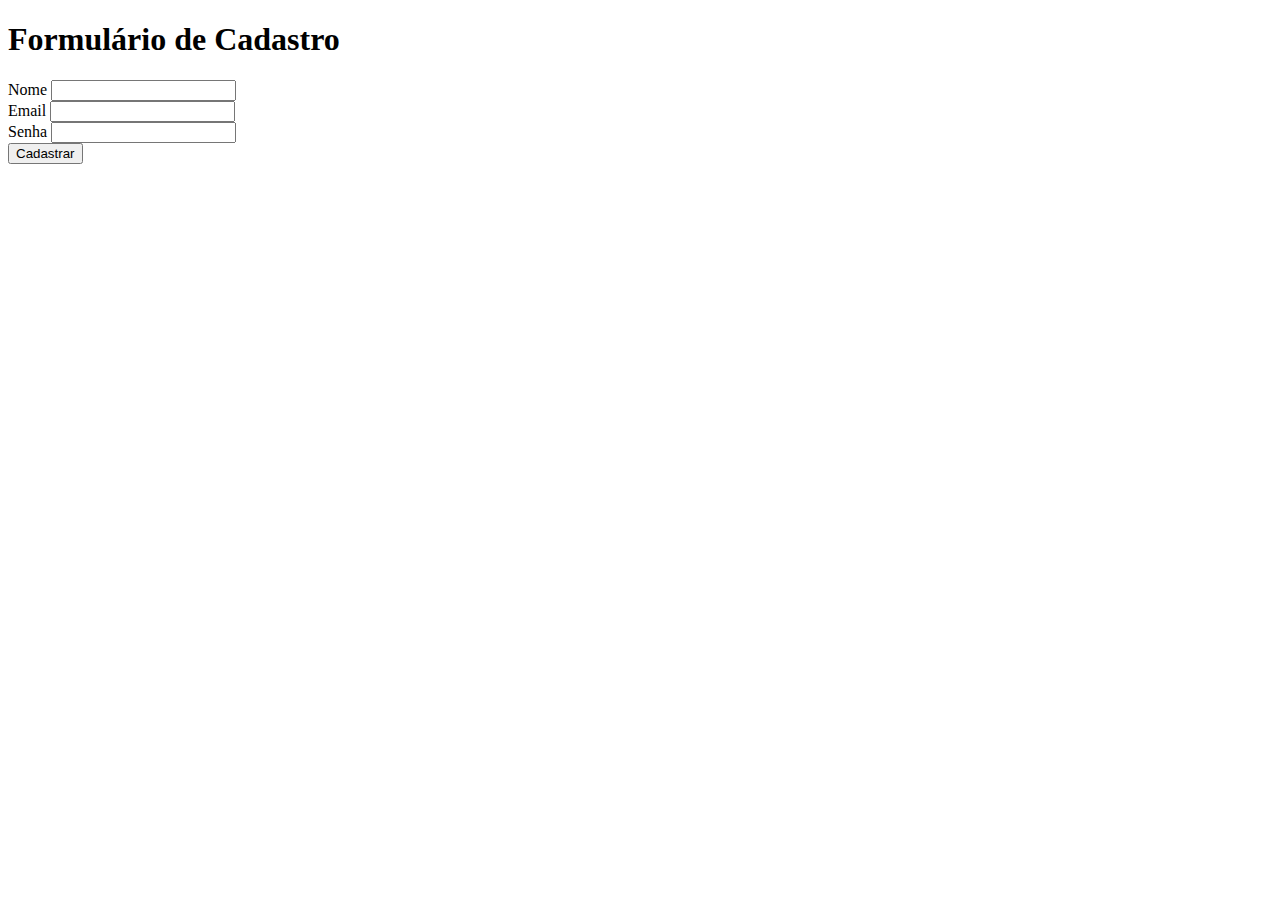
==== index.html @ afb2c9e7 "Adding html exercise" ====
<!DOCTYPE html>
<html lang="pt-br">
<head>
    <meta charset="UTF-8">
    <meta name="viewport" content="width=device-width, initial-scale=1.0">
    <title>Formulário de Cadastro</title>
</head>
<body>
    <header>
        <h1>Formulário de Cadastro</h1>
    </header>
    <main>
        <Form>
            <label for="nome">Nome</label>
            <input id="nome" type="text" />
            <br />
            <label for="email">Email</label>
            <input id="email" type="email" />
            <br />
            <label for="senha">Senha</label>
            <input id="senha" type="password" />
            <br />
            <button>Cadastrar</button>
        </Form>
    </main>
</body>
</html>
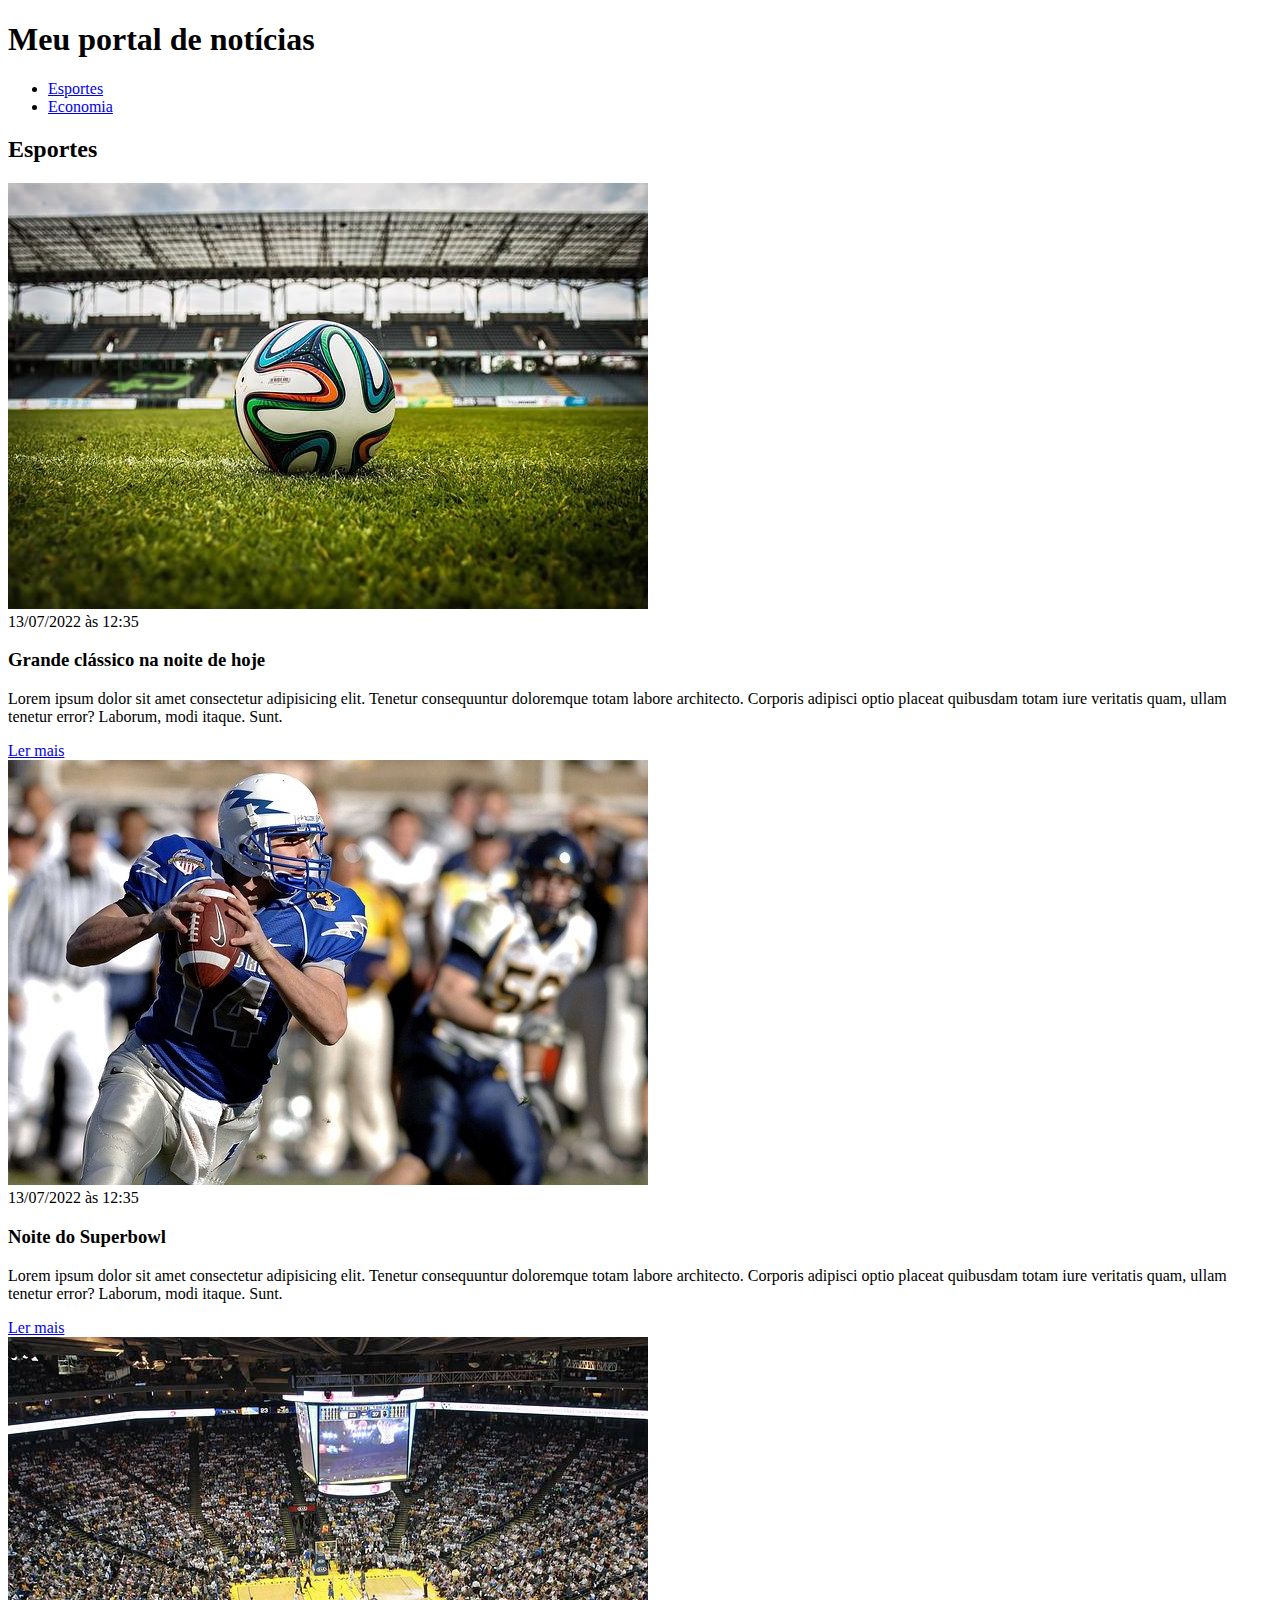
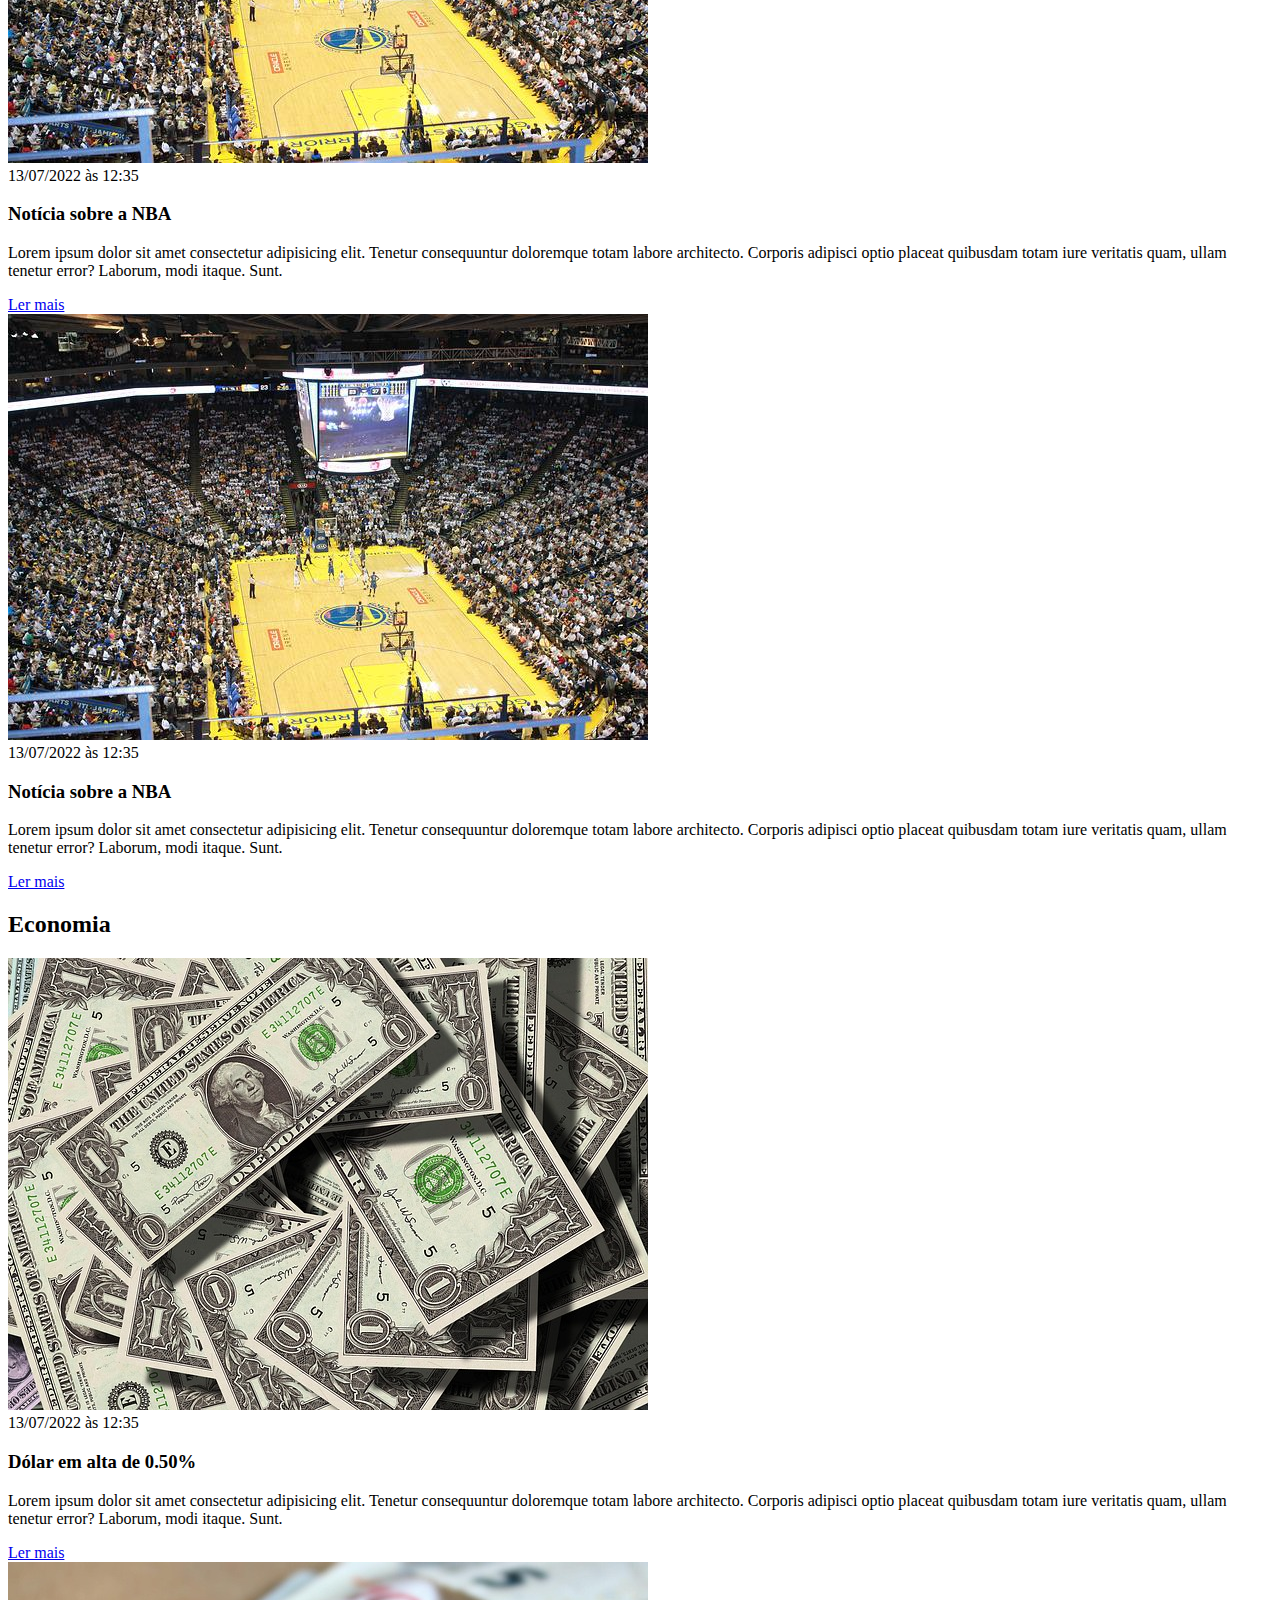
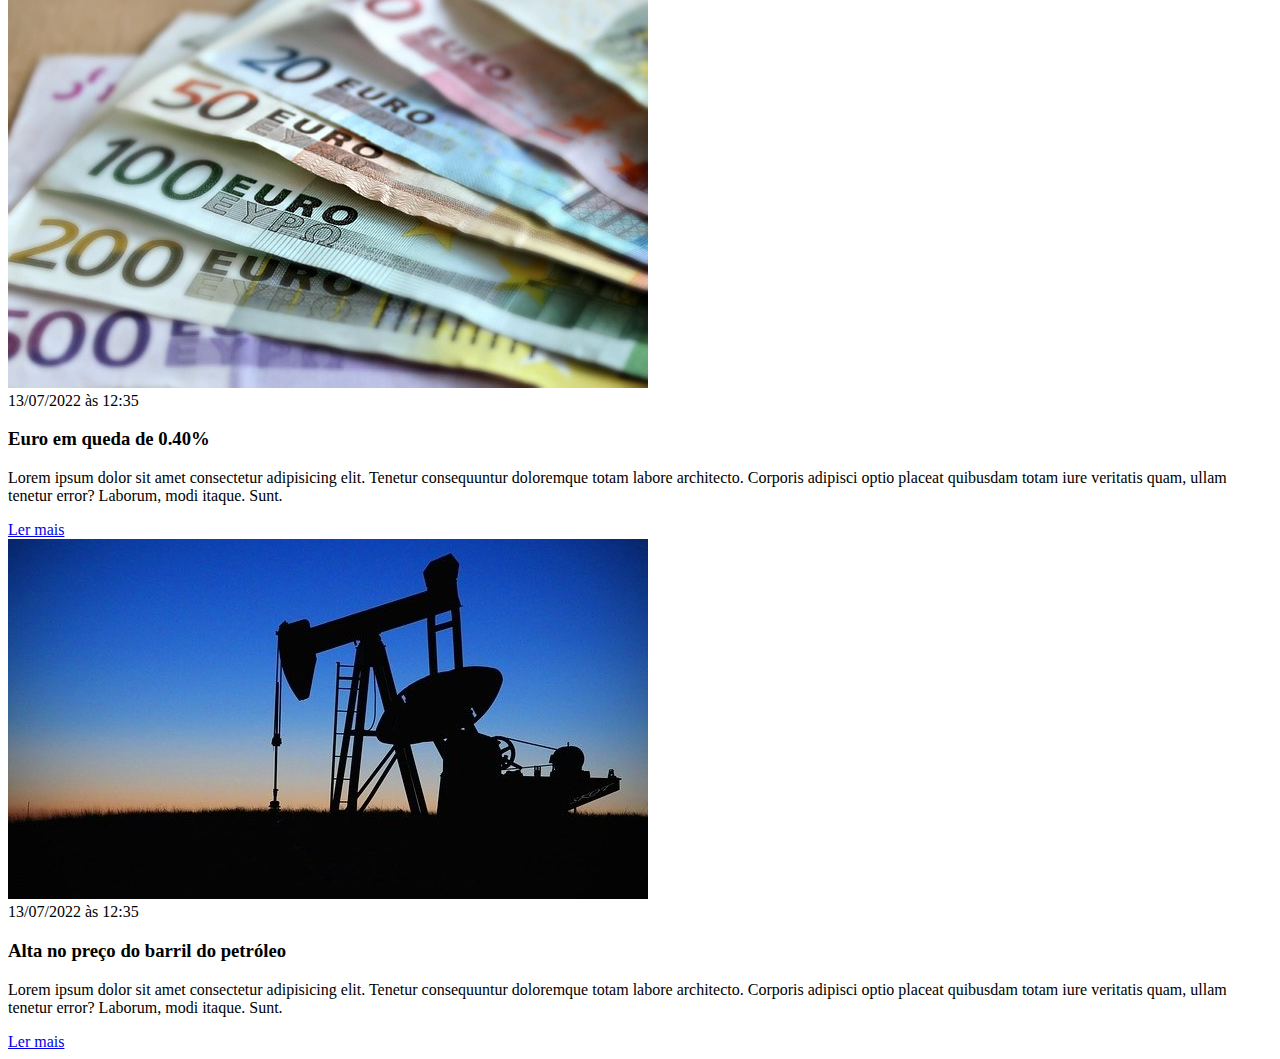
==== commit 13c4f2bb: "adding exercicio_css files" ====
--- a/index.html
+++ b/index.html
@@ -1,27 +1,108 @@
-<!DOCTYPE html>
-<html lang="pt-br">
-<head>
-    <meta charset="UTF-8">
-    <meta name="viewport" content="width=device-width, initial-scale=1.0">
-    <title>Formulário de Cadastro</title>
-</head>
-<body>
-    <header>
-        <h1>Formulário de Cadastro</h1>
-    </header>
-    <main>
-        <Form>
-            <label for="nome">Nome</label>
-            <input id="nome" type="text" />
-            <br />
-            <label for="email">Email</label>
-            <input id="email" type="email" />
-            <br />
-            <label for="senha">Senha</label>
-            <input id="senha" type="password" />
-            <br />
-            <button>Cadastrar</button>
-        </Form>
-    </main>
-</body>
+<!DOCTYPE html>
+<html lang="pt-BR">
+<head>
+    <meta charset="UTF-8">
+    <meta http-equiv="X-UA-Compatible" content="IE=edge">
+    <meta name="viewport" content="width=device-width, initial-scale=1.0">
+    <title>Meu portal de notícias</title>
+    <link rel="stylesheet" href="./main.css" />
+</head>
+<body>
+    <header>
+        <h1>Meu portal de notícias</h1>
+        <nav>
+            <ul>
+                <li>
+                    <a href="#sports" title="Ir para a seção de esportes">Esportes</a>
+                </li>
+                <li>
+                    <a href="#economy" title="Ir para a seção de notícias">Economia</a>
+                </li>
+            </ul>
+        </nav>
+    </header>
+    <section>
+        <h2>Esportes</h2>
+        <article>
+            <img src="./imagens/futebol.jpg" alt="Bola de futebol no gramado" />
+            <header>
+                <time>13/07/2022 às 12:35</time>
+            </header>
+            <h3>Grande clássico na noite de hoje</h3>
+            <p>
+                Lorem ipsum dolor sit amet consectetur adipisicing elit. Tenetur consequuntur doloremque totam labore architecto. Corporis adipisci optio placeat quibusdam totam iure veritatis quam, ullam tenetur error? Laborum, modi itaque. Sunt.
+            </p>
+            <a href="#" title="Leia a notícia completa">Ler mais</a>
+        </article>
+        <article>
+            <img src="./imagens/futebol-americano.jpg" alt="Jogador de futebol americano correndo com a bola na mão" />
+            <header>
+                <time>13/07/2022 às 12:35</time>
+            </header>
+            <h3>Noite do Superbowl</h3>
+            <p>
+                Lorem ipsum dolor sit amet consectetur adipisicing elit. Tenetur consequuntur doloremque totam labore architecto. Corporis adipisci optio placeat quibusdam totam iure veritatis quam, ullam tenetur error? Laborum, modi itaque. Sunt.
+            </p>
+            <a href="#" title="Leia a notícia completa">Ler mais</a>
+        </article>
+        <article>
+            <img src="./imagens/basquete.jpg" title="Vista aérea de uma quadra de basquete" />
+            <header>
+                <time>13/07/2022 às 12:35</time>
+            </header>
+            <h3>Notícia sobre a NBA</h3>
+            <p>
+                Lorem ipsum dolor sit amet consectetur adipisicing elit. Tenetur consequuntur doloremque totam labore architecto. Corporis adipisci optio placeat quibusdam totam iure veritatis quam, ullam tenetur error? Laborum, modi itaque. Sunt.
+            </p>
+            <a href="#" title="Leia a notícia completa">Ler mais</a>
+        </article>
+        <article>
+            <img src="./imagens/basquete.jpg" title="Vista aérea de uma quadra de basquete" />
+            <header>
+                <time>13/07/2022 às 12:35</time>
+            </header>
+            <h3>Notícia sobre a NBA</h3>
+            <p>
+                Lorem ipsum dolor sit amet consectetur adipisicing elit. Tenetur consequuntur doloremque totam labore architecto. Corporis adipisci optio placeat quibusdam totam iure veritatis quam, ullam tenetur error? Laborum, modi itaque. Sunt.
+            </p>
+            <a href="#" title="Leia a notícia completa">Ler mais</a>
+        </article>
+    </section>
+    <section>
+        <h2>Economia</h2>
+        <article>
+            <img src="./imagens/dolares.jpg" alt="Muitos dólares" />
+            <header>
+                <time>13/07/2022 às 12:35</time>
+            </header>
+            <h3>Dólar em alta de 0.50%</h3>
+            <p>
+                Lorem ipsum dolor sit amet consectetur adipisicing elit. Tenetur consequuntur doloremque totam labore architecto. Corporis adipisci optio placeat quibusdam totam iure veritatis quam, ullam tenetur error? Laborum, modi itaque. Sunt.
+            </p>
+            <a href="#" title="Leia a notícia completa">Ler mais</a>
+        </article>
+        <article>
+            <img src="./imagens/euro.jpg" alt="Várias notas de euro" />
+            <header>
+                <time>13/07/2022 às 12:35</time>
+            </header>
+            <h3>Euro em queda de 0.40%</h3>
+            <p>
+                Lorem ipsum dolor sit amet consectetur adipisicing elit. Tenetur consequuntur doloremque totam labore architecto. Corporis adipisci optio placeat quibusdam totam iure veritatis quam, ullam tenetur error? Laborum, modi itaque. Sunt.
+            </p>
+            <a href="#" title="Leia a notícia completa">Ler mais</a>
+        </article>
+        <article>
+            <img src="./imagens/petroleo.jpg" alt="Extração de petróleo" />
+            <header>
+                <time>13/07/2022 às 12:35</time>
+            </header>
+            <h3>Alta no preço do barril do petróleo</h3>
+            <p>
+                Lorem ipsum dolor sit amet consectetur adipisicing elit. Tenetur consequuntur doloremque totam labore architecto. Corporis adipisci optio placeat quibusdam totam iure veritatis quam, ullam tenetur error? Laborum, modi itaque. Sunt.
+            </p>
+            <a href="#" title="Leia a notícia completa">Ler mais</a>
+        </article>
+    </section>
+</body>
 </html>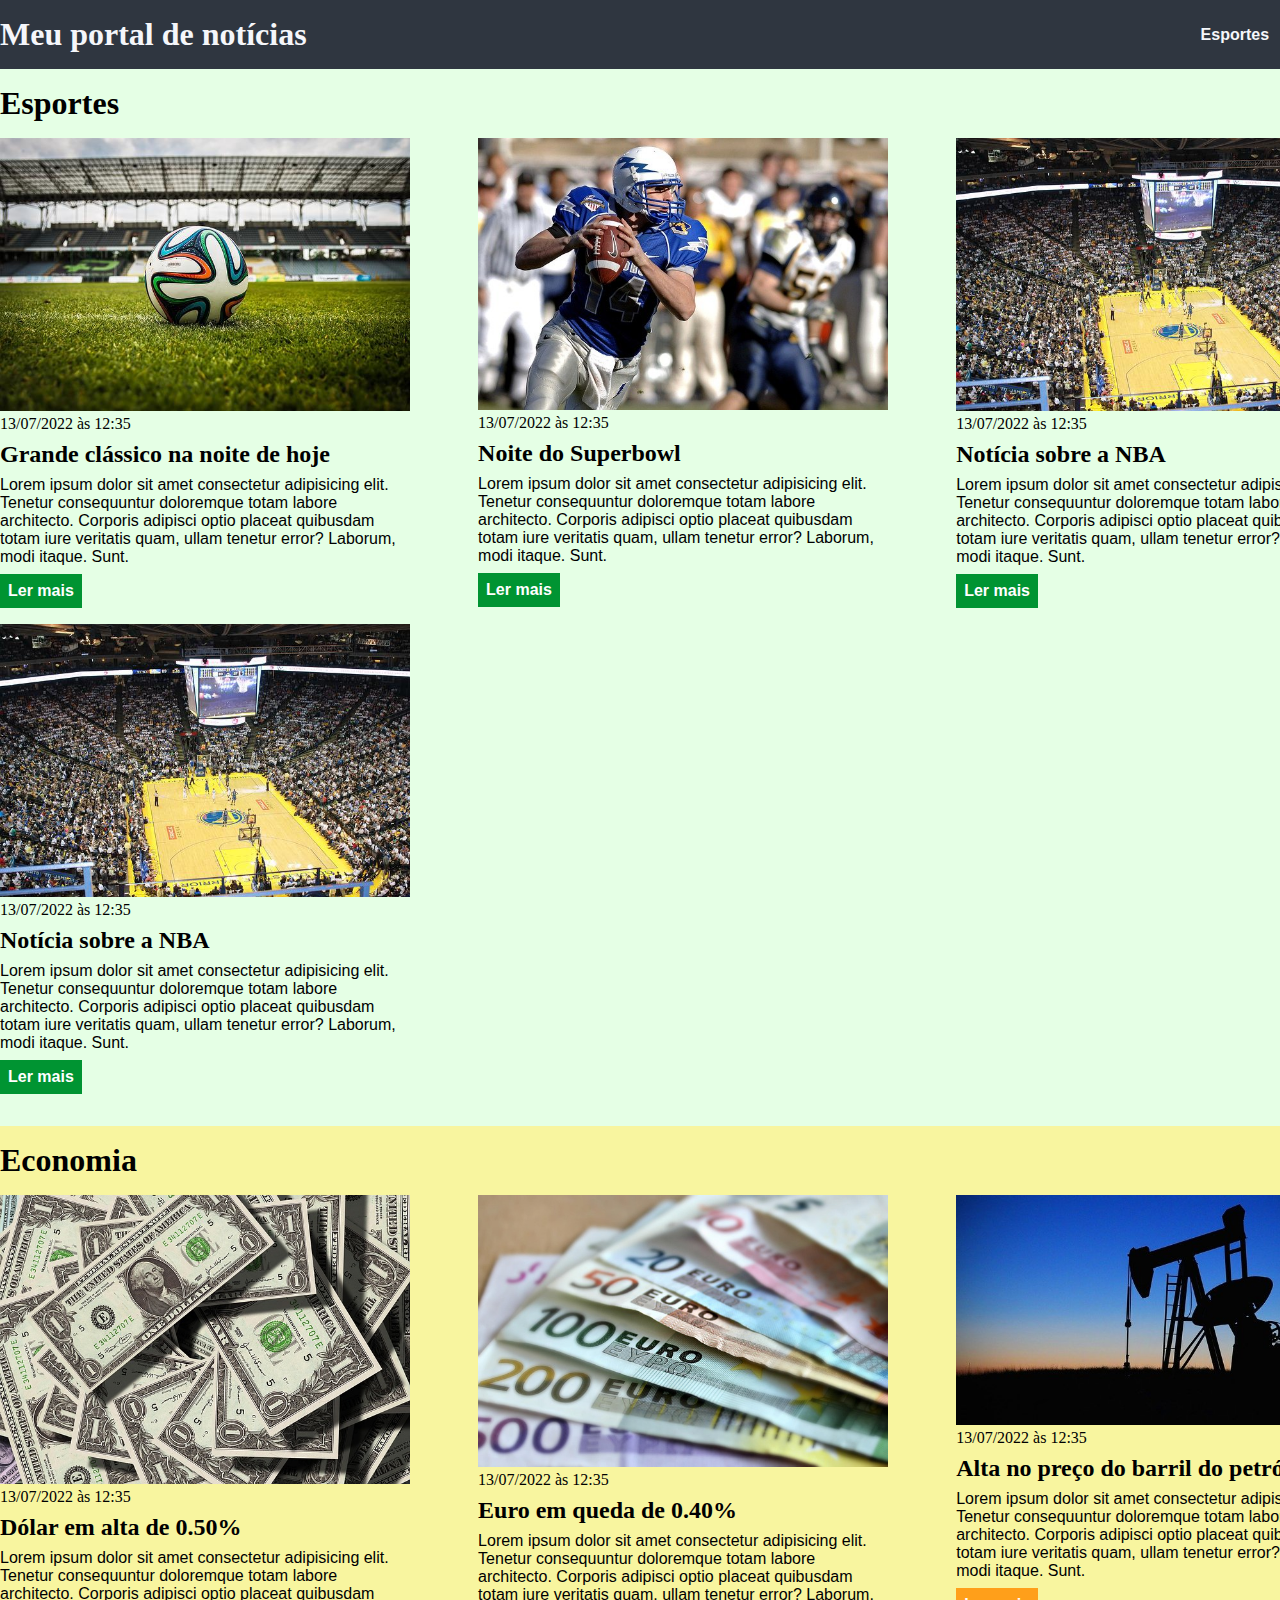
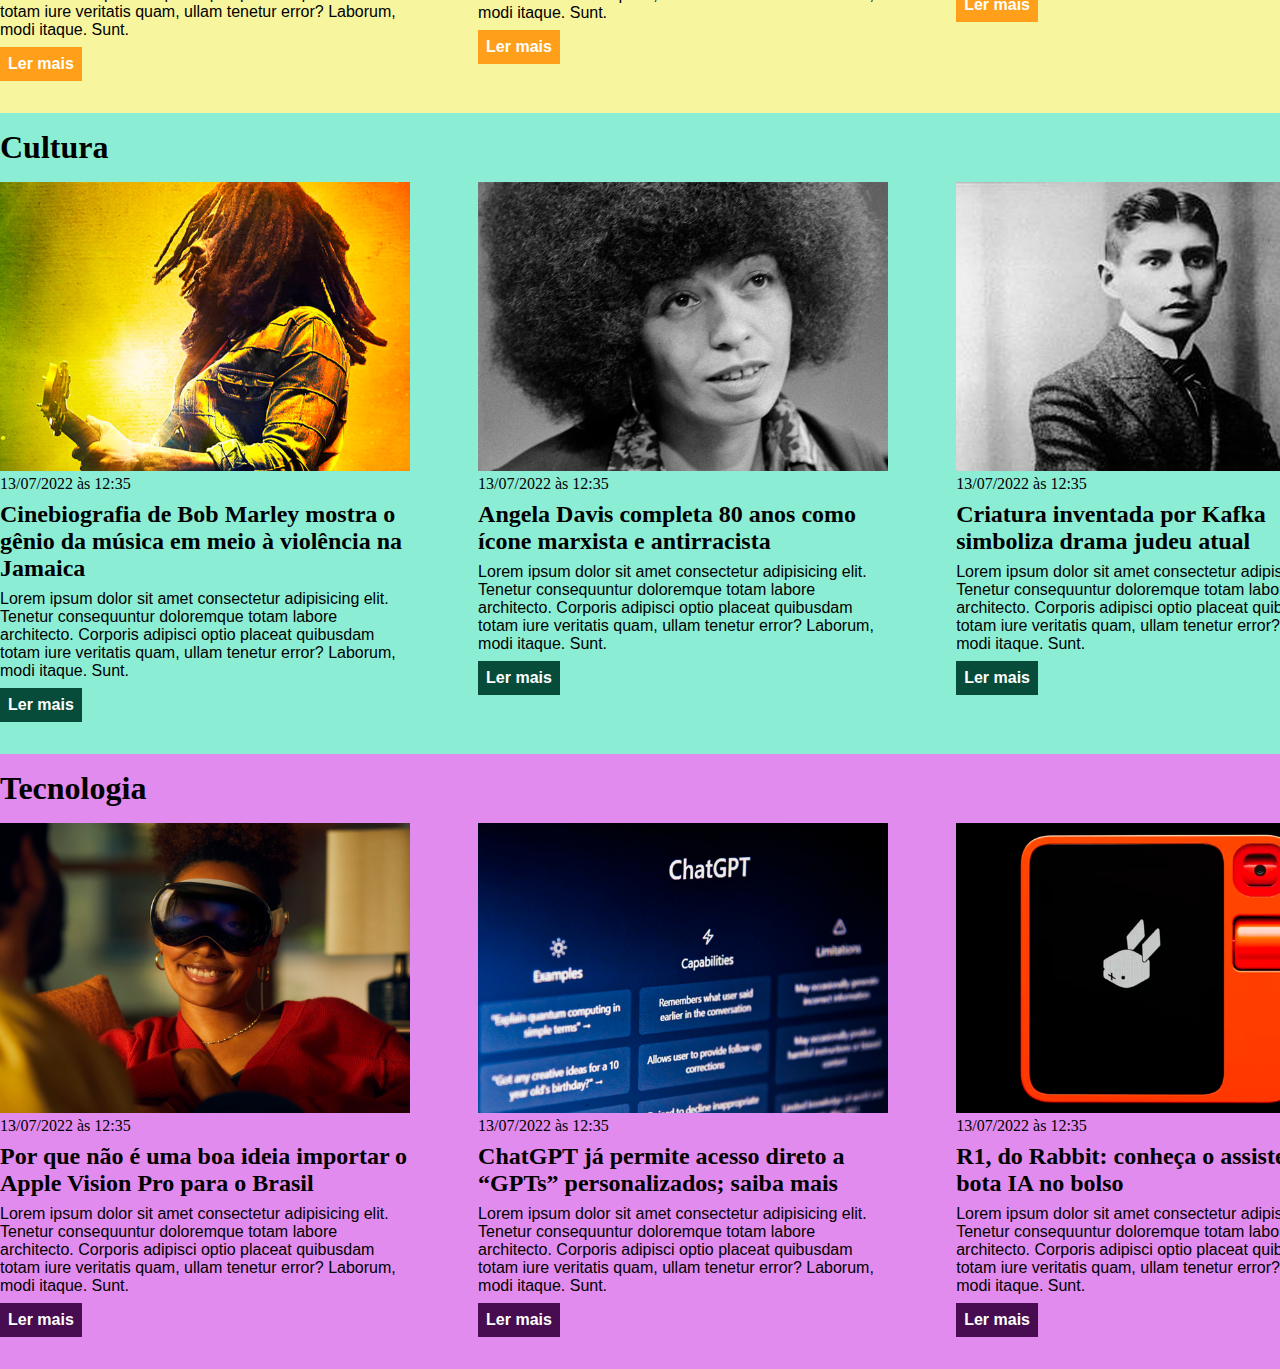
==== commit e0bc65c4: "updating exercicio css" ====
--- a/index.html
+++ b/index.html
@@ -9,100 +9,190 @@
 </head>
 <body>
     <header>
-        <h1>Meu portal de notícias</h1>
-        <nav>
-            <ul>
-                <li>
-                    <a href="#sports" title="Ir para a seção de esportes">Esportes</a>
-                </li>
-                <li>
-                    <a href="#economy" title="Ir para a seção de notícias">Economia</a>
-                </li>
-            </ul>
-        </nav>
+        <div class="container">
+            <h1>Meu portal de notícias</h1>
+            <nav>
+                <ul>
+                    <li>
+                        <a href="#sports" title="Ir para a seção de esportes">Esportes</a>
+                    </li>
+                    <li>
+                        <a href="#economy" title="Ir para a seção de notícias">Economia</a>
+                    </li>
+                </ul>
+            </nav>
+        </div>
     </header>
-    <section>
-        <h2>Esportes</h2>
-        <article>
-            <img src="./imagens/futebol.jpg" alt="Bola de futebol no gramado" />
-            <header>
-                <time>13/07/2022 às 12:35</time>
-            </header>
-            <h3>Grande clássico na noite de hoje</h3>
-            <p>
-                Lorem ipsum dolor sit amet consectetur adipisicing elit. Tenetur consequuntur doloremque totam labore architecto. Corporis adipisci optio placeat quibusdam totam iure veritatis quam, ullam tenetur error? Laborum, modi itaque. Sunt.
-            </p>
-            <a href="#" title="Leia a notícia completa">Ler mais</a>
-        </article>
-        <article>
-            <img src="./imagens/futebol-americano.jpg" alt="Jogador de futebol americano correndo com a bola na mão" />
-            <header>
-                <time>13/07/2022 às 12:35</time>
-            </header>
-            <h3>Noite do Superbowl</h3>
-            <p>
-                Lorem ipsum dolor sit amet consectetur adipisicing elit. Tenetur consequuntur doloremque totam labore architecto. Corporis adipisci optio placeat quibusdam totam iure veritatis quam, ullam tenetur error? Laborum, modi itaque. Sunt.
-            </p>
-            <a href="#" title="Leia a notícia completa">Ler mais</a>
-        </article>
-        <article>
-            <img src="./imagens/basquete.jpg" title="Vista aérea de uma quadra de basquete" />
-            <header>
-                <time>13/07/2022 às 12:35</time>
-            </header>
-            <h3>Notícia sobre a NBA</h3>
-            <p>
-                Lorem ipsum dolor sit amet consectetur adipisicing elit. Tenetur consequuntur doloremque totam labore architecto. Corporis adipisci optio placeat quibusdam totam iure veritatis quam, ullam tenetur error? Laborum, modi itaque. Sunt.
-            </p>
-            <a href="#" title="Leia a notícia completa">Ler mais</a>
-        </article>
-        <article>
-            <img src="./imagens/basquete.jpg" title="Vista aérea de uma quadra de basquete" />
-            <header>
-                <time>13/07/2022 às 12:35</time>
-            </header>
-            <h3>Notícia sobre a NBA</h3>
-            <p>
-                Lorem ipsum dolor sit amet consectetur adipisicing elit. Tenetur consequuntur doloremque totam labore architecto. Corporis adipisci optio placeat quibusdam totam iure veritatis quam, ullam tenetur error? Laborum, modi itaque. Sunt.
-            </p>
-            <a href="#" title="Leia a notícia completa">Ler mais</a>
-        </article>
+    <section id="sports">
+        <div class="container">
+            <h2>Esportes</h2>
+            <div class="articles">
+                <article>
+                    <img src="./imagens/futebol.jpg" alt="Bola de futebol no gramado" />
+                    <header>
+                        <time>13/07/2022 às 12:35</time>
+                    </header>
+                    <h3>Grande clássico na noite de hoje</h3>
+                    <p>
+                        Lorem ipsum dolor sit amet consectetur adipisicing elit. Tenetur consequuntur doloremque totam labore architecto. Corporis adipisci optio placeat quibusdam totam iure veritatis quam, ullam tenetur error? Laborum, modi itaque. Sunt.
+                    </p>
+                    <a href="#" title="Leia a notícia completa">Ler mais</a>
+                </article>
+                <article>
+                    <img src="./imagens/futebol-americano.jpg" alt="Jogador de futebol americano correndo com a bola na mão" />
+                    <header>
+                        <time>13/07/2022 às 12:35</time>
+                    </header>
+                    <h3>Noite do Superbowl</h3>
+                    <p>
+                        Lorem ipsum dolor sit amet consectetur adipisicing elit. Tenetur consequuntur doloremque totam labore architecto. Corporis adipisci optio placeat quibusdam totam iure veritatis quam, ullam tenetur error? Laborum, modi itaque. Sunt.
+                    </p>
+                    <a href="#" title="Leia a notícia completa">Ler mais</a>
+                </article>
+                <article>
+                    <img src="./imagens/basquete.jpg" title="Vista aérea de uma quadra de basquete" />
+                    <header>
+                        <time>13/07/2022 às 12:35</time>
+                    </header>
+                    <h3>Notícia sobre a NBA</h3>
+                    <p>
+                        Lorem ipsum dolor sit amet consectetur adipisicing elit. Tenetur consequuntur doloremque totam labore architecto. Corporis adipisci optio placeat quibusdam totam iure veritatis quam, ullam tenetur error? Laborum, modi itaque. Sunt.
+                    </p>
+                    <a href="#" title="Leia a notícia completa">Ler mais</a>
+                </article>
+                <article>
+                    <img src="./imagens/basquete.jpg" title="Vista aérea de uma quadra de basquete" />
+                    <header>
+                        <time>13/07/2022 às 12:35</time>
+                    </header>
+                    <h3>Notícia sobre a NBA</h3>
+                    <p>
+                        Lorem ipsum dolor sit amet consectetur adipisicing elit. Tenetur consequuntur doloremque totam labore architecto. Corporis adipisci optio placeat quibusdam totam iure veritatis quam, ullam tenetur error? Laborum, modi itaque. Sunt.
+                    </p>
+                    <a href="#" title="Leia a notícia completa">Ler mais</a>
+                </article>
+            </div>
+        </div>
     </section>
-    <section>
-        <h2>Economia</h2>
-        <article>
-            <img src="./imagens/dolares.jpg" alt="Muitos dólares" />
-            <header>
-                <time>13/07/2022 às 12:35</time>
-            </header>
-            <h3>Dólar em alta de 0.50%</h3>
-            <p>
-                Lorem ipsum dolor sit amet consectetur adipisicing elit. Tenetur consequuntur doloremque totam labore architecto. Corporis adipisci optio placeat quibusdam totam iure veritatis quam, ullam tenetur error? Laborum, modi itaque. Sunt.
-            </p>
-            <a href="#" title="Leia a notícia completa">Ler mais</a>
-        </article>
-        <article>
-            <img src="./imagens/euro.jpg" alt="Várias notas de euro" />
-            <header>
-                <time>13/07/2022 às 12:35</time>
-            </header>
-            <h3>Euro em queda de 0.40%</h3>
-            <p>
-                Lorem ipsum dolor sit amet consectetur adipisicing elit. Tenetur consequuntur doloremque totam labore architecto. Corporis adipisci optio placeat quibusdam totam iure veritatis quam, ullam tenetur error? Laborum, modi itaque. Sunt.
-            </p>
-            <a href="#" title="Leia a notícia completa">Ler mais</a>
-        </article>
-        <article>
-            <img src="./imagens/petroleo.jpg" alt="Extração de petróleo" />
-            <header>
-                <time>13/07/2022 às 12:35</time>
-            </header>
-            <h3>Alta no preço do barril do petróleo</h3>
-            <p>
-                Lorem ipsum dolor sit amet consectetur adipisicing elit. Tenetur consequuntur doloremque totam labore architecto. Corporis adipisci optio placeat quibusdam totam iure veritatis quam, ullam tenetur error? Laborum, modi itaque. Sunt.
-            </p>
-            <a href="#" title="Leia a notícia completa">Ler mais</a>
-        </article>
+    <section id="economy">
+        <div class="container">
+            <h2>Economia</h2>
+            <div class="articles">
+                <article>
+                    <img src="./imagens/dolares.jpg" alt="Muitos dólares" />
+                    <header>
+                        <time>13/07/2022 às 12:35</time>
+                    </header>
+                    <h3>Dólar em alta de 0.50%</h3>
+                    <p>
+                        Lorem ipsum dolor sit amet consectetur adipisicing elit. Tenetur consequuntur doloremque totam labore architecto. Corporis adipisci optio placeat quibusdam totam iure veritatis quam, ullam tenetur error? Laborum, modi itaque. Sunt.
+                    </p>
+                    <a href="#" title="Leia a notícia completa">Ler mais</a>
+                </article>
+                <article>
+                    <img src="./imagens/euro.jpg" alt="Várias notas de euro" />
+                    <header>
+                        <time>13/07/2022 às 12:35</time>
+                    </header>
+                    <h3>Euro em queda de 0.40%</h3>
+                    <p>
+                        Lorem ipsum dolor sit amet consectetur adipisicing elit. Tenetur consequuntur doloremque totam labore architecto. Corporis adipisci optio placeat quibusdam totam iure veritatis quam, ullam tenetur error? Laborum, modi itaque. Sunt.
+                    </p>
+                    <a href="#" title="Leia a notícia completa">Ler mais</a>
+                </article>
+                <article>
+                    <img src="./imagens/petroleo.jpg" alt="Extração de petróleo" />
+                    <header>
+                        <time>13/07/2022 às 12:35</time>
+                    </header>
+                    <h3>Alta no preço do barril do petróleo</h3>
+                    <p>
+                        Lorem ipsum dolor sit amet consectetur adipisicing elit. Tenetur consequuntur doloremque totam labore architecto. Corporis adipisci optio placeat quibusdam totam iure veritatis quam, ullam tenetur error? Laborum, modi itaque. Sunt.
+                    </p>
+                    <a href="#" title="Leia a notícia completa">Ler mais</a>
+                </article>
+            </div>
+        </div>
+    </section>
+    <section id="culture">
+        <div class="container">
+            <h2>Cultura</h2>
+            <div class="articles">
+                <article>
+                    <img src="./imagens/bob.png" alt="Bob Marley com sua gitarra" />
+                    <header>
+                        <time>13/07/2022 às 12:35</time>
+                    </header>
+                    <h3>Cinebiografia de Bob Marley mostra o gênio da música em meio à violência na Jamaica</h3>
+                    <p>
+                        Lorem ipsum dolor sit amet consectetur adipisicing elit. Tenetur consequuntur doloremque totam labore architecto. Corporis adipisci optio placeat quibusdam totam iure veritatis quam, ullam tenetur error? Laborum, modi itaque. Sunt.
+                    </p>
+                    <a href="#" title="Leia a notícia completa">Ler mais</a>
+                </article>
+                <article>
+                    <img src="./imagens/angela.png" alt="Angela Davis" />
+                    <header>
+                        <time>13/07/2022 às 12:35</time>
+                    </header>
+                    <h3>Angela Davis completa 80 anos como ícone marxista e antirracista</h3>
+                    <p>
+                        Lorem ipsum dolor sit amet consectetur adipisicing elit. Tenetur consequuntur doloremque totam labore architecto. Corporis adipisci optio placeat quibusdam totam iure veritatis quam, ullam tenetur error? Laborum, modi itaque. Sunt.
+                    </p>
+                    <a href="#" title="Leia a notícia completa">Ler mais</a>
+                </article>
+                <article>
+                    <img src="./imagens/kafka.png" alt="Foto de Kafka" />
+                    <header>
+                        <time>13/07/2022 às 12:35</time>
+                    </header>
+                    <h3>Criatura inventada por Kafka simboliza drama judeu atual</h3>
+                    <p>
+                        Lorem ipsum dolor sit amet consectetur adipisicing elit. Tenetur consequuntur doloremque totam labore architecto. Corporis adipisci optio placeat quibusdam totam iure veritatis quam, ullam tenetur error? Laborum, modi itaque. Sunt.
+                    </p>
+                    <a href="#" title="Leia a notícia completa">Ler mais</a>
+                </article>
+            </div>
+        </div>
+    </section>
+    <section id="tech">
+        <div class="container">
+            <h2>Tecnologia</h2>
+            <div class="articles">
+                <article>
+                    <img src="./imagens/visionpro.png" alt="Mulher usando o Vision Pro no rosto" />
+                    <header>
+                        <time>13/07/2022 às 12:35</time>
+                    </header>
+                    <h3>Por que não é uma boa ideia importar o Apple Vision Pro para o Brasil</h3>
+                    <p>
+                        Lorem ipsum dolor sit amet consectetur adipisicing elit. Tenetur consequuntur doloremque totam labore architecto. Corporis adipisci optio placeat quibusdam totam iure veritatis quam, ullam tenetur error? Laborum, modi itaque. Sunt.
+                    </p>
+                    <a href="#" title="Leia a notícia completa">Ler mais</a>
+                </article>
+                <article>
+                    <img src="./imagens/chatgpt.png" alt="Interface do ChatGPT" />
+                    <header>
+                        <time>13/07/2022 às 12:35</time>
+                    </header>
+                    <h3>ChatGPT já permite acesso direto a “GPTs” personalizados; saiba mais</h3>
+                    <p>
+                        Lorem ipsum dolor sit amet consectetur adipisicing elit. Tenetur consequuntur doloremque totam labore architecto. Corporis adipisci optio placeat quibusdam totam iure veritatis quam, ullam tenetur error? Laborum, modi itaque. Sunt.
+                    </p>
+                    <a href="#" title="Leia a notícia completa">Ler mais</a>
+                </article>
+                <article>
+                    <img src="./imagens/rabbit.png" alt="Rabbit R1" />
+                    <header>
+                        <time>13/07/2022 às 12:35</time>
+                    </header>
+                    <h3>R1, do Rabbit: conheça o assistente que bota IA no bolso</h3>
+                    <p>
+                        Lorem ipsum dolor sit amet consectetur adipisicing elit. Tenetur consequuntur doloremque totam labore architecto. Corporis adipisci optio placeat quibusdam totam iure veritatis quam, ullam tenetur error? Laborum, modi itaque. Sunt.
+                    </p>
+                    <a href="#" title="Leia a notícia completa">Ler mais</a>
+                </article>
+            </div>
+        </div>
     </section>
 </body>
 </html>--- a/main.css
+++ b/main.css
@@ -0,0 +1,122 @@
+* {
+    box-sizing: border-box;
+    margin: 0;
+    padding: 0;
+}
+
+body > header {
+    background-color: #2f3640;
+    padding: 16px 0;
+    color: #f5f6fa;
+}
+
+header .container {
+    display: flex;
+    align-items: center;
+    justify-content: space-between;
+}
+
+header li {
+    display: inline;
+    font-family: Arial, Helvetica, sans-serif;
+    font-weight: bold;
+    margin-left: 16px;
+
+}
+
+header li a {
+    color: #f5f6fa;
+    text-decoration: none;
+}
+
+.container {
+    width: 1366px;
+    margin: 0 auto;
+}
+
+.articles {
+    display: flex;
+    flex-wrap: wrap;
+    justify-content: space-between;
+}
+
+.articles article img {
+    /* height: 180px; */
+    width: 100%;
+}
+.articles article {
+    width: 30%;
+}
+
+section {
+    padding: 16px 0;
+}
+
+section h2,
+.articles article {
+    margin-bottom: 16px;
+}
+
+.articles article h3 {
+    margin-top: 8px;
+    margin-bottom: 8px;
+}
+
+.articles article a {
+    background-color: blue;
+    color: #fff;
+    padding: 8px;
+    display: inline-block;
+    text-decoration: none;
+    font-weight: bold;
+    margin-top: 8px;
+}
+
+.articles article a:hover {
+    text-decoration: underline;
+}
+
+.articles article p,
+.articles article a {
+    font-family: Arial, Helvetica, sans-serif;
+}
+
+.articles article h3 {
+    font-size: 24px;
+}
+
+section h2 {
+    font-size: 32px;
+}
+
+#sports {
+    background-color: rgba(0, 255, 0, 0.1);
+}
+
+#sports .articles article a {
+    background-color: #009432;
+}
+
+#economy {
+    background-color: #f8f59f;
+}
+
+#economy .articles article a {
+    background-color: #ff9f1a;
+}
+
+#culture {
+    background-color: #8beed4;
+}
+
+#tech {
+    background-color: #e18bee;
+}
+
+#culture .articles article a {
+    background-color: #074c3a;
+}
+
+#tech .articles article a {
+    background-color: #470d50;
+}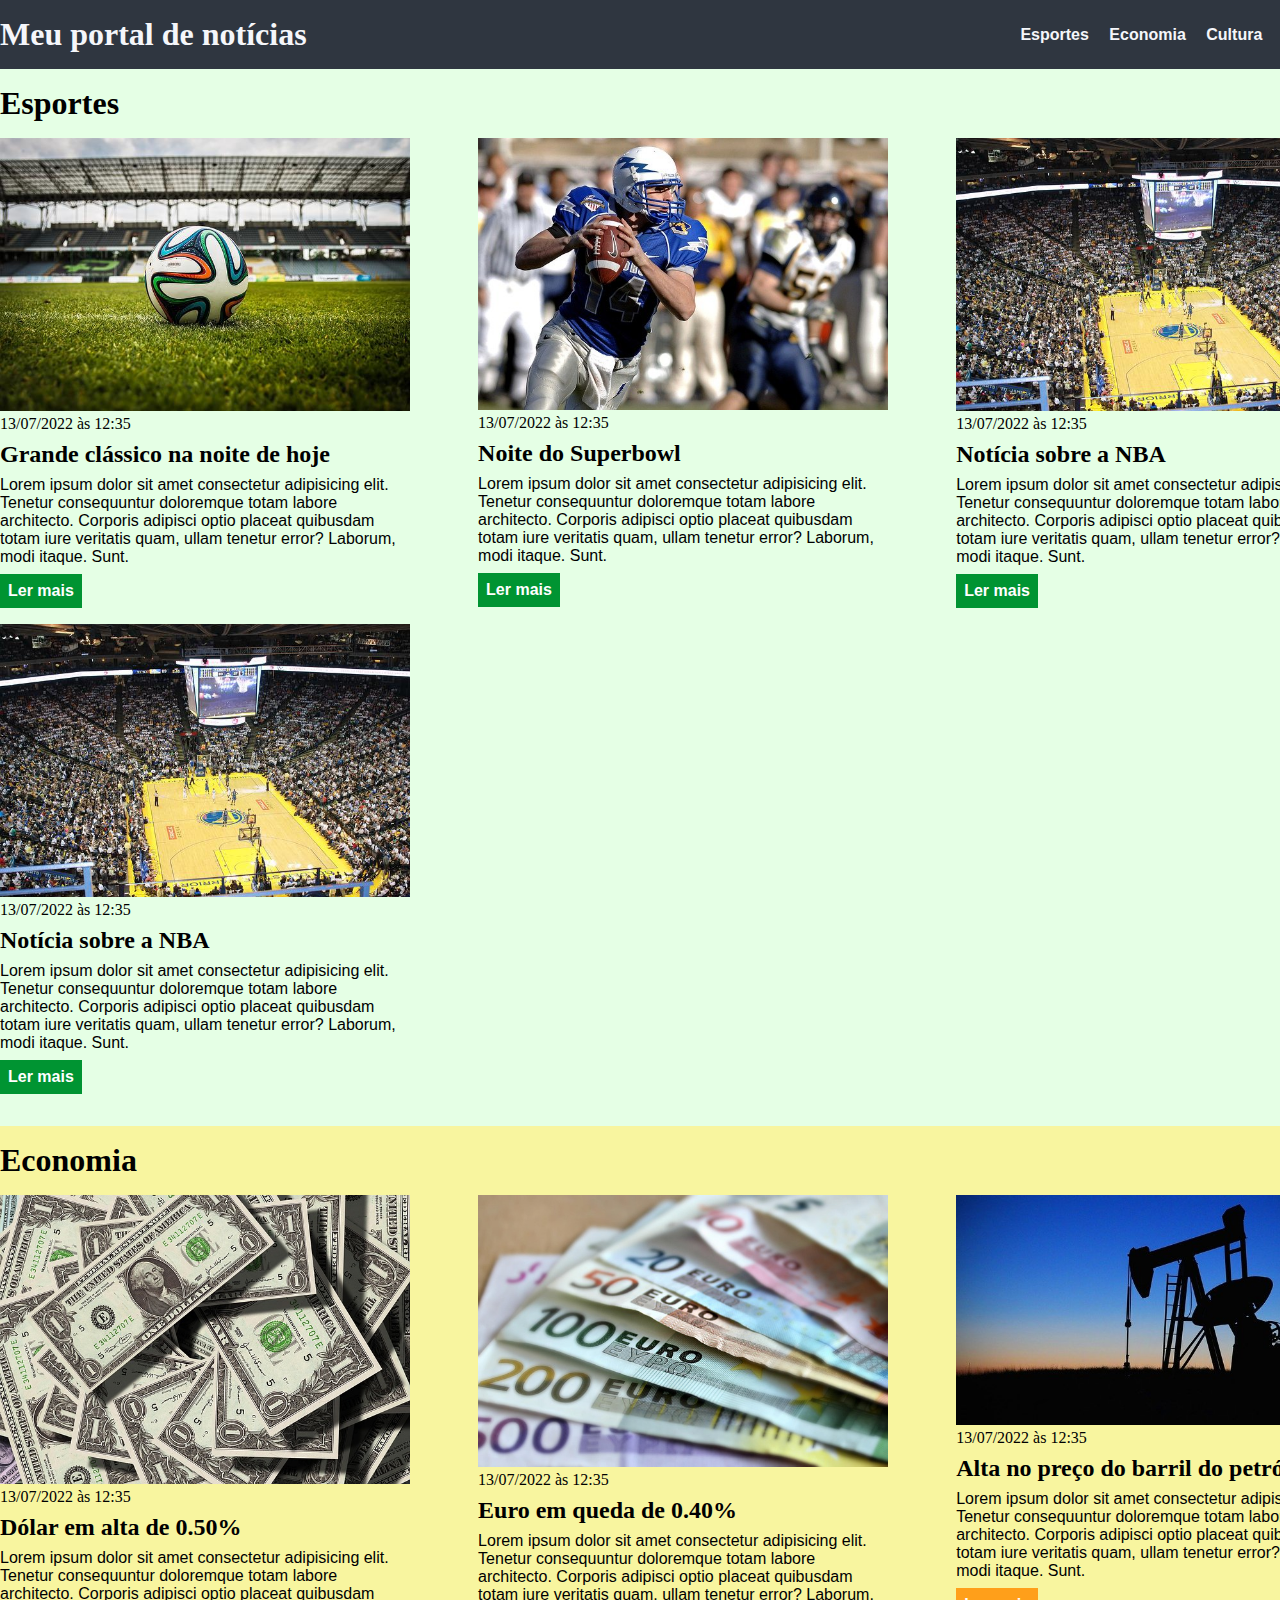
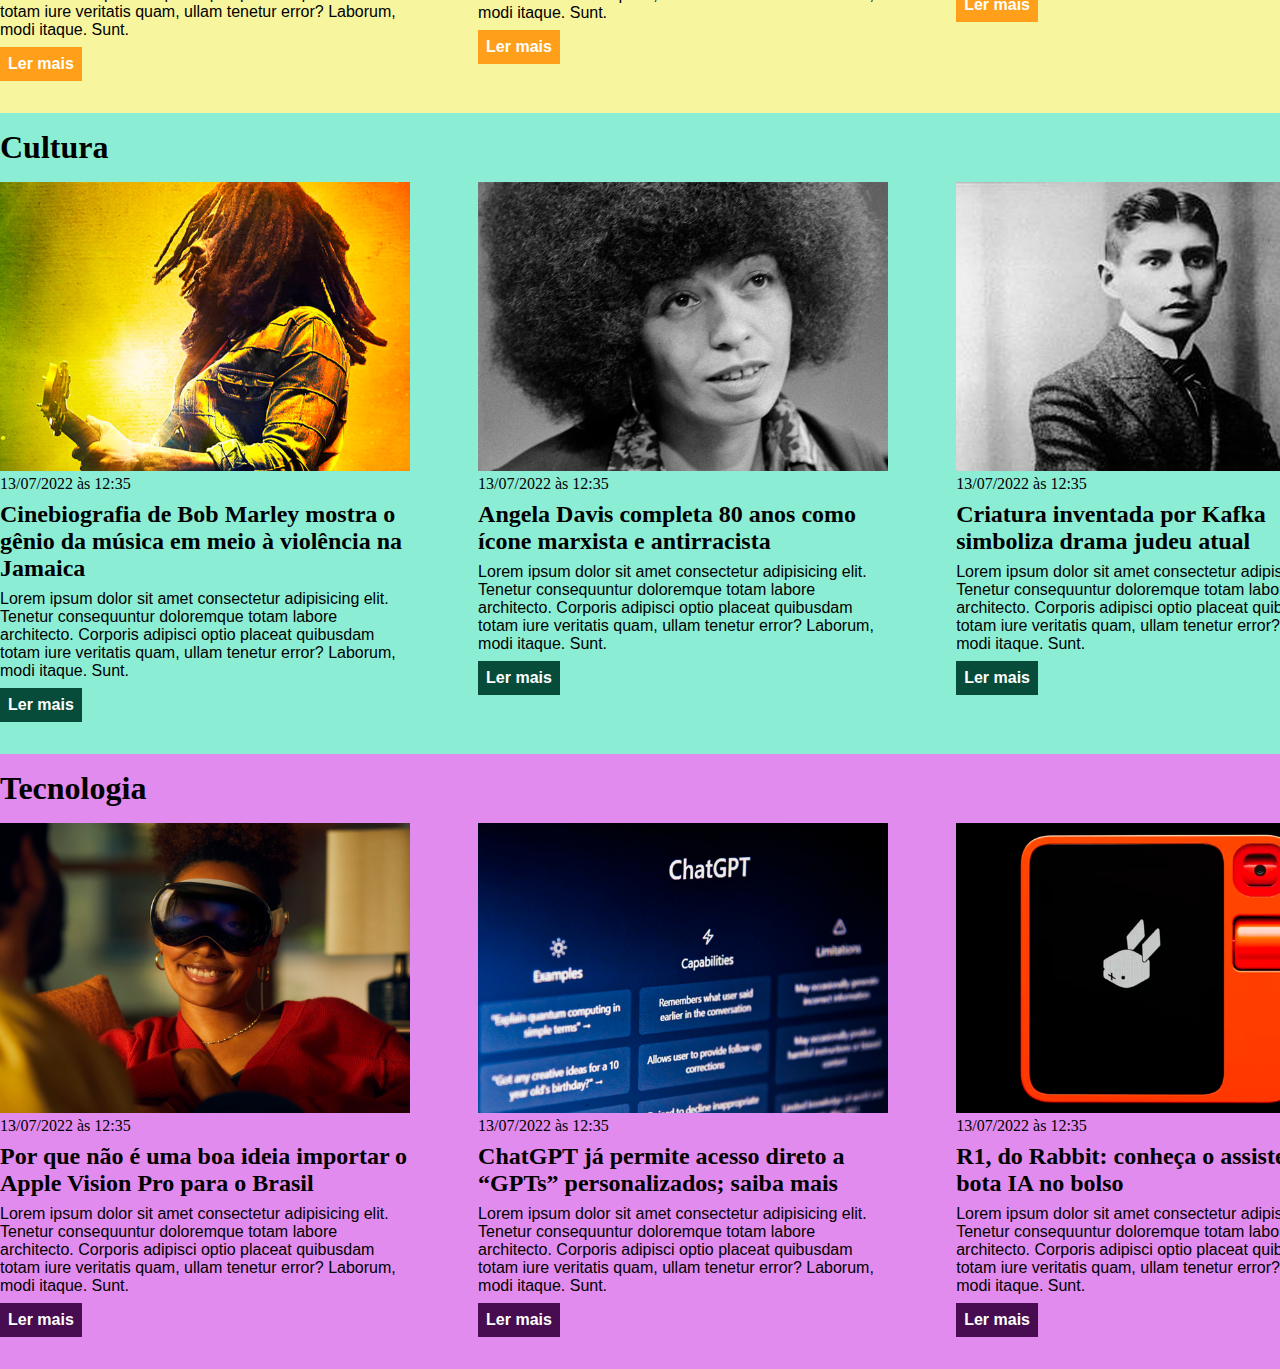
==== commit b2979203: "adding itens on the menu" ====
--- a/index.html
+++ b/index.html
@@ -19,6 +19,12 @@
                     <li>
                         <a href="#economy" title="Ir para a seção de notícias">Economia</a>
                     </li>
+                    <li>
+                        <a href="#culture" title="Ir para a seção de cultura">Cultura</a>
+                    </li>
+                    <li>
+                        <a href="#tech" title="Ir para a seção de tecnologia">Tecnologia</a>
+                    </li>
                 </ul>
             </nav>
         </div>
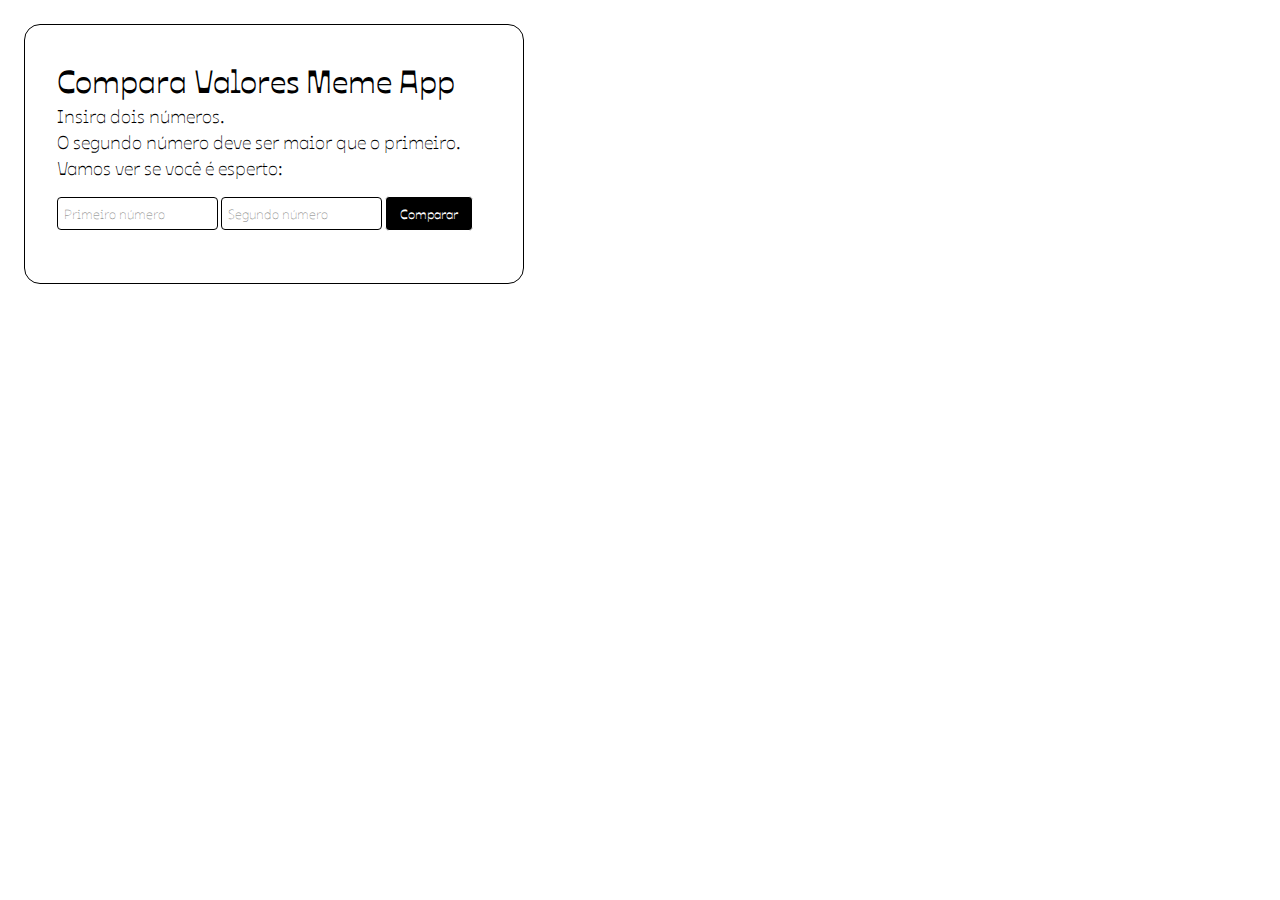
==== commit 3e7c3f2b: "adding js exercise" ====
--- a/index.html
+++ b/index.html
@@ -4,201 +4,31 @@
     <meta charset="UTF-8">
     <meta http-equiv="X-UA-Compatible" content="IE=edge">
     <meta name="viewport" content="width=device-width, initial-scale=1.0">
-    <title>Meu portal de notícias</title>
+    <title>Compara Valores App</title>
     <link rel="stylesheet" href="./main.css" />
+    <link rel="preconnect" href="https://fonts.googleapis.com">
+    <link rel="preconnect" href="https://fonts.gstatic.com" crossorigin>
+    <link href="https://fonts.googleapis.com/css2?family=Ojuju:wght@200..800&display=swap" rel="stylesheet">
 </head>
 <body>
-    <header>
-        <div class="container">
-            <h1>Meu portal de notícias</h1>
-            <nav>
-                <ul>
-                    <li>
-                        <a href="#sports" title="Ir para a seção de esportes">Esportes</a>
-                    </li>
-                    <li>
-                        <a href="#economy" title="Ir para a seção de notícias">Economia</a>
-                    </li>
-                    <li>
-                        <a href="#culture" title="Ir para a seção de cultura">Cultura</a>
-                    </li>
-                    <li>
-                        <a href="#tech" title="Ir para a seção de tecnologia">Tecnologia</a>
-                    </li>
-                </ul>
-            </nav>
-        </div>
-    </header>
-    <section id="sports">
-        <div class="container">
-            <h2>Esportes</h2>
-            <div class="articles">
-                <article>
-                    <img src="./imagens/futebol.jpg" alt="Bola de futebol no gramado" />
-                    <header>
-                        <time>13/07/2022 às 12:35</time>
-                    </header>
-                    <h3>Grande clássico na noite de hoje</h3>
-                    <p>
-                        Lorem ipsum dolor sit amet consectetur adipisicing elit. Tenetur consequuntur doloremque totam labore architecto. Corporis adipisci optio placeat quibusdam totam iure veritatis quam, ullam tenetur error? Laborum, modi itaque. Sunt.
-                    </p>
-                    <a href="#" title="Leia a notícia completa">Ler mais</a>
-                </article>
-                <article>
-                    <img src="./imagens/futebol-americano.jpg" alt="Jogador de futebol americano correndo com a bola na mão" />
-                    <header>
-                        <time>13/07/2022 às 12:35</time>
-                    </header>
-                    <h3>Noite do Superbowl</h3>
-                    <p>
-                        Lorem ipsum dolor sit amet consectetur adipisicing elit. Tenetur consequuntur doloremque totam labore architecto. Corporis adipisci optio placeat quibusdam totam iure veritatis quam, ullam tenetur error? Laborum, modi itaque. Sunt.
-                    </p>
-                    <a href="#" title="Leia a notícia completa">Ler mais</a>
-                </article>
-                <article>
-                    <img src="./imagens/basquete.jpg" title="Vista aérea de uma quadra de basquete" />
-                    <header>
-                        <time>13/07/2022 às 12:35</time>
-                    </header>
-                    <h3>Notícia sobre a NBA</h3>
-                    <p>
-                        Lorem ipsum dolor sit amet consectetur adipisicing elit. Tenetur consequuntur doloremque totam labore architecto. Corporis adipisci optio placeat quibusdam totam iure veritatis quam, ullam tenetur error? Laborum, modi itaque. Sunt.
-                    </p>
-                    <a href="#" title="Leia a notícia completa">Ler mais</a>
-                </article>
-                <article>
-                    <img src="./imagens/basquete.jpg" title="Vista aérea de uma quadra de basquete" />
-                    <header>
-                        <time>13/07/2022 às 12:35</time>
-                    </header>
-                    <h3>Notícia sobre a NBA</h3>
-                    <p>
-                        Lorem ipsum dolor sit amet consectetur adipisicing elit. Tenetur consequuntur doloremque totam labore architecto. Corporis adipisci optio placeat quibusdam totam iure veritatis quam, ullam tenetur error? Laborum, modi itaque. Sunt.
-                    </p>
-                    <a href="#" title="Leia a notícia completa">Ler mais</a>
-                </article>
+    <div class="box">
+        <header>
+            <div class="container">
+                <h1>Compara Valores Meme App</h1>
+                <h3>Insira dois números. </br> O segundo número deve ser maior que o primeiro.</br> Vamos ver se você é esperto: </h3>
             </div>
-        </div>
-    </section>
-    <section id="economy">
-        <div class="container">
-            <h2>Economia</h2>
-            <div class="articles">
-                <article>
-                    <img src="./imagens/dolares.jpg" alt="Muitos dólares" />
-                    <header>
-                        <time>13/07/2022 às 12:35</time>
-                    </header>
-                    <h3>Dólar em alta de 0.50%</h3>
-                    <p>
-                        Lorem ipsum dolor sit amet consectetur adipisicing elit. Tenetur consequuntur doloremque totam labore architecto. Corporis adipisci optio placeat quibusdam totam iure veritatis quam, ullam tenetur error? Laborum, modi itaque. Sunt.
-                    </p>
-                    <a href="#" title="Leia a notícia completa">Ler mais</a>
-                </article>
-                <article>
-                    <img src="./imagens/euro.jpg" alt="Várias notas de euro" />
-                    <header>
-                        <time>13/07/2022 às 12:35</time>
-                    </header>
-                    <h3>Euro em queda de 0.40%</h3>
-                    <p>
-                        Lorem ipsum dolor sit amet consectetur adipisicing elit. Tenetur consequuntur doloremque totam labore architecto. Corporis adipisci optio placeat quibusdam totam iure veritatis quam, ullam tenetur error? Laborum, modi itaque. Sunt.
-                    </p>
-                    <a href="#" title="Leia a notícia completa">Ler mais</a>
-                </article>
-                <article>
-                    <img src="./imagens/petroleo.jpg" alt="Extração de petróleo" />
-                    <header>
-                        <time>13/07/2022 às 12:35</time>
-                    </header>
-                    <h3>Alta no preço do barril do petróleo</h3>
-                    <p>
-                        Lorem ipsum dolor sit amet consectetur adipisicing elit. Tenetur consequuntur doloremque totam labore architecto. Corporis adipisci optio placeat quibusdam totam iure veritatis quam, ullam tenetur error? Laborum, modi itaque. Sunt.
-                    </p>
-                    <a href="#" title="Leia a notícia completa">Ler mais</a>
-                </article>
+        </header>
+        <section id="form-layout">
+            <div class="container">
+                <form id="formulario">
+                    <input type="number" id="number-a" placeholder="Primeiro número">
+                    <input type="number" id="number-b" placeholder="Segundo número">
+                    <input type="submit" id="botao" value="Comparar">
+                </form>
+                <h2 id="resposta">Veja sua resposta aqui.</h2>
             </div>
-        </div>
-    </section>
-    <section id="culture">
-        <div class="container">
-            <h2>Cultura</h2>
-            <div class="articles">
-                <article>
-                    <img src="./imagens/bob.png" alt="Bob Marley com sua gitarra" />
-                    <header>
-                        <time>13/07/2022 às 12:35</time>
-                    </header>
-                    <h3>Cinebiografia de Bob Marley mostra o gênio da música em meio à violência na Jamaica</h3>
-                    <p>
-                        Lorem ipsum dolor sit amet consectetur adipisicing elit. Tenetur consequuntur doloremque totam labore architecto. Corporis adipisci optio placeat quibusdam totam iure veritatis quam, ullam tenetur error? Laborum, modi itaque. Sunt.
-                    </p>
-                    <a href="#" title="Leia a notícia completa">Ler mais</a>
-                </article>
-                <article>
-                    <img src="./imagens/angela.png" alt="Angela Davis" />
-                    <header>
-                        <time>13/07/2022 às 12:35</time>
-                    </header>
-                    <h3>Angela Davis completa 80 anos como ícone marxista e antirracista</h3>
-                    <p>
-                        Lorem ipsum dolor sit amet consectetur adipisicing elit. Tenetur consequuntur doloremque totam labore architecto. Corporis adipisci optio placeat quibusdam totam iure veritatis quam, ullam tenetur error? Laborum, modi itaque. Sunt.
-                    </p>
-                    <a href="#" title="Leia a notícia completa">Ler mais</a>
-                </article>
-                <article>
-                    <img src="./imagens/kafka.png" alt="Foto de Kafka" />
-                    <header>
-                        <time>13/07/2022 às 12:35</time>
-                    </header>
-                    <h3>Criatura inventada por Kafka simboliza drama judeu atual</h3>
-                    <p>
-                        Lorem ipsum dolor sit amet consectetur adipisicing elit. Tenetur consequuntur doloremque totam labore architecto. Corporis adipisci optio placeat quibusdam totam iure veritatis quam, ullam tenetur error? Laborum, modi itaque. Sunt.
-                    </p>
-                    <a href="#" title="Leia a notícia completa">Ler mais</a>
-                </article>
-            </div>
-        </div>
-    </section>
-    <section id="tech">
-        <div class="container">
-            <h2>Tecnologia</h2>
-            <div class="articles">
-                <article>
-                    <img src="./imagens/visionpro.png" alt="Mulher usando o Vision Pro no rosto" />
-                    <header>
-                        <time>13/07/2022 às 12:35</time>
-                    </header>
-                    <h3>Por que não é uma boa ideia importar o Apple Vision Pro para o Brasil</h3>
-                    <p>
-                        Lorem ipsum dolor sit amet consectetur adipisicing elit. Tenetur consequuntur doloremque totam labore architecto. Corporis adipisci optio placeat quibusdam totam iure veritatis quam, ullam tenetur error? Laborum, modi itaque. Sunt.
-                    </p>
-                    <a href="#" title="Leia a notícia completa">Ler mais</a>
-                </article>
-                <article>
-                    <img src="./imagens/chatgpt.png" alt="Interface do ChatGPT" />
-                    <header>
-                        <time>13/07/2022 às 12:35</time>
-                    </header>
-                    <h3>ChatGPT já permite acesso direto a “GPTs” personalizados; saiba mais</h3>
-                    <p>
-                        Lorem ipsum dolor sit amet consectetur adipisicing elit. Tenetur consequuntur doloremque totam labore architecto. Corporis adipisci optio placeat quibusdam totam iure veritatis quam, ullam tenetur error? Laborum, modi itaque. Sunt.
-                    </p>
-                    <a href="#" title="Leia a notícia completa">Ler mais</a>
-                </article>
-                <article>
-                    <img src="./imagens/rabbit.png" alt="Rabbit R1" />
-                    <header>
-                        <time>13/07/2022 às 12:35</time>
-                    </header>
-                    <h3>R1, do Rabbit: conheça o assistente que bota IA no bolso</h3>
-                    <p>
-                        Lorem ipsum dolor sit amet consectetur adipisicing elit. Tenetur consequuntur doloremque totam labore architecto. Corporis adipisci optio placeat quibusdam totam iure veritatis quam, ullam tenetur error? Laborum, modi itaque. Sunt.
-                    </p>
-                    <a href="#" title="Leia a notícia completa">Ler mais</a>
-                </article>
-            </div>
-        </div>
-    </section>
+        </section>
+    </div>
+    <script src="./main.js"></script>
 </body>
 </html>--- a/main.css
+++ b/main.css
@@ -1,3 +1,56 @@
+h1 {
+    font-family: "Ojuju", sans-serif;
+    font-optical-sizing: auto;
+    font-weight: 600;
+    font-style: normal;
+}
+
+h2 {
+    font-family: "Ojuju", sans-serif;
+    font-optical-sizing: auto;
+    font-weight: 200;
+    font-style: normal;
+}
+
+h3 {
+    font-family: "Ojuju", sans-serif;
+    font-optical-sizing: auto;
+    font-weight: 400;
+    font-style: normal;
+}
+
+p {
+    font-family: "Ojuju", sans-serif;
+    font-optical-sizing: auto;
+    font-weight: 400;
+    font-style: normal;
+}
+
+.box {
+    width: 500px;
+    margin: 24px;
+    padding: 32px;
+    border: 1px solid black;
+    border-radius: 16px;
+}
+
+#form-layout {
+    font-family: "Ojuju", sans-serif;
+    font-optical-sizing: auto;
+    font-weight: 400;
+    font-style: normal;
+}
+
+#form-layout #botao {
+    background-color: black;
+    color: white;
+    padding: 7px 14px;
+    font-family: "Ojuju", sans-serif;
+    font-optical-sizing: auto;
+    font-weight: 600;
+    font-style: normal;
+}
+
 * {
     box-sizing: border-box;
     margin: 0;
@@ -5,28 +58,11 @@
 }
 
 body > header {
-    background-color: #2f3640;
     padding: 16px 0;
-    color: #f5f6fa;
 }
 
 header .container {
-    display: flex;
-    align-items: center;
-    justify-content: space-between;
-}
-
-header li {
-    display: inline;
-    font-family: Arial, Helvetica, sans-serif;
-    font-weight: bold;
-    margin-left: 16px;
-
-}
-
-header li a {
-    color: #f5f6fa;
-    text-decoration: none;
+    display: block;
 }
 
 .container {
@@ -34,89 +70,26 @@
     margin: 0 auto;
 }
 
-.articles {
-    display: flex;
-    flex-wrap: wrap;
-    justify-content: space-between;
-}
-
-.articles article img {
-    /* height: 180px; */
-    width: 100%;
-}
-.articles article {
-    width: 30%;
-}
-
 section {
     padding: 16px 0;
 }
 
-section h2,
-.articles article {
+section h2 {
     margin-bottom: 16px;
 }
 
-.articles article h3 {
-    margin-top: 8px;
-    margin-bottom: 8px;
+#form-layout form input {
+    padding: 6px 6px;
+    margin-bottom: 4px;
+    border: 1px solid;
+    border-radius: 4px;
+    font-family: "Ojuju", sans-serif;
+    font-optical-sizing: auto;
+    font-weight: 200;
+    font-style: normal;
 }
 
-.articles article a {
-    background-color: blue;
-    color: #fff;
-    padding: 8px;
-    display: inline-block;
-    text-decoration: none;
-    font-weight: bold;
-    margin-top: 8px;
+
+#resposta {
+    display: none;
 }
-
-.articles article a:hover {
-    text-decoration: underline;
-}
-
-.articles article p,
-.articles article a {
-    font-family: Arial, Helvetica, sans-serif;
-}
-
-.articles article h3 {
-    font-size: 24px;
-}
-
-section h2 {
-    font-size: 32px;
-}
-
-#sports {
-    background-color: rgba(0, 255, 0, 0.1);
-}
-
-#sports .articles article a {
-    background-color: #009432;
-}
-
-#economy {
-    background-color: #f8f59f;
-}
-
-#economy .articles article a {
-    background-color: #ff9f1a;
-}
-
-#culture {
-    background-color: #8beed4;
-}
-
-#tech {
-    background-color: #e18bee;
-}
-
-#culture .articles article a {
-    background-color: #074c3a;
-}
-
-#tech .articles article a {
-    background-color: #470d50;
-}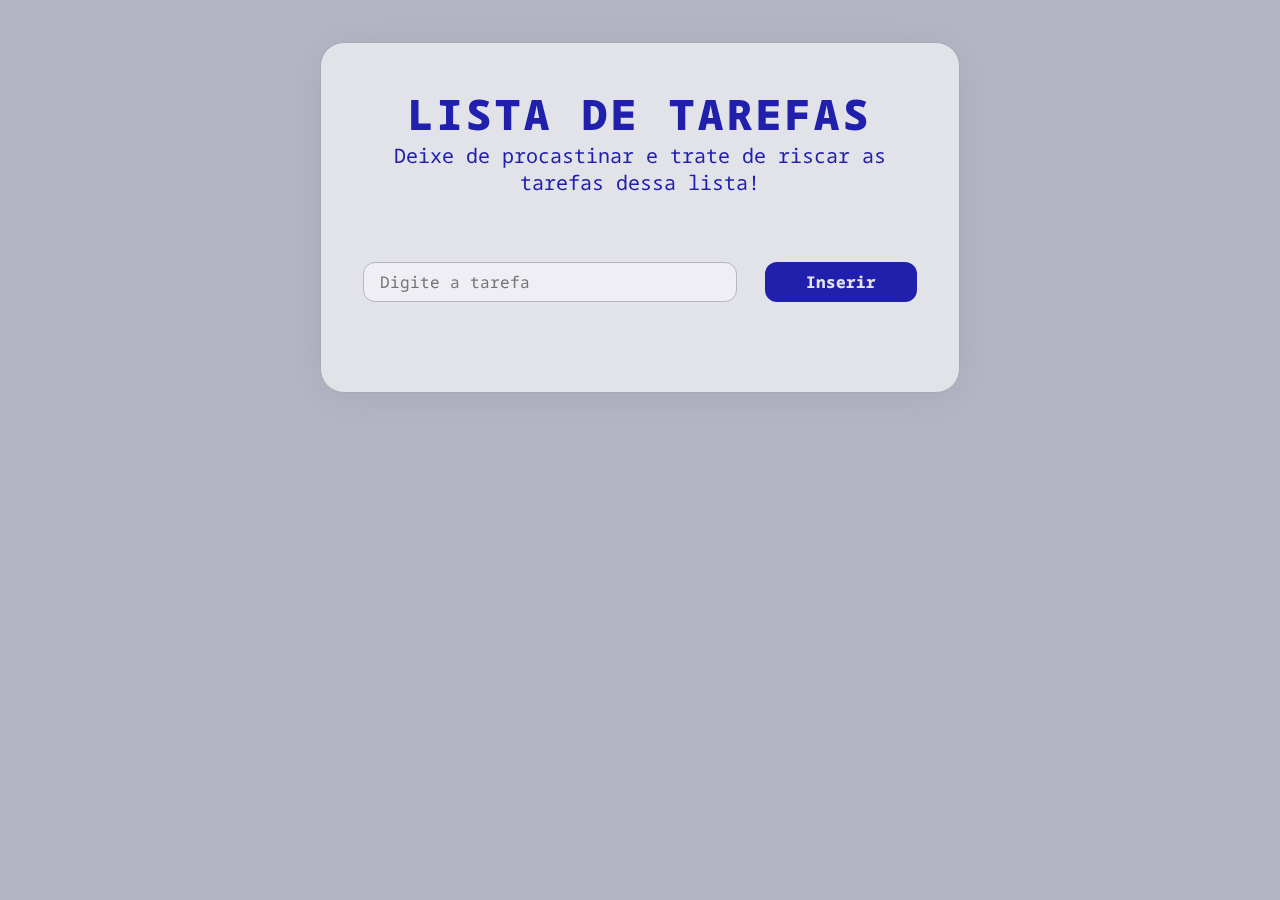
==== commit c01b4c9b: "execicio jquery" ====
--- a/index.html
+++ b/index.html
@@ -1,34 +1,34 @@
 <!DOCTYPE html>
-<html lang="pt-BR">
+<html lang="en">
 <head>
     <meta charset="UTF-8">
-    <meta http-equiv="X-UA-Compatible" content="IE=edge">
     <meta name="viewport" content="width=device-width, initial-scale=1.0">
-    <title>Compara Valores App</title>
-    <link rel="stylesheet" href="./main.css" />
+    <link rel="stylesheet" href="./main.css">
     <link rel="preconnect" href="https://fonts.googleapis.com">
     <link rel="preconnect" href="https://fonts.gstatic.com" crossorigin>
-    <link href="https://fonts.googleapis.com/css2?family=Ojuju:wght@200..800&display=swap" rel="stylesheet">
+    <link href="https://fonts.googleapis.com/css2?family=Noto+Sans+Mono:wght@100..900&display=swap" rel="stylesheet">
+    <title>Gerenciador de Tarefas</title>
 </head>
 <body>
-    <div class="box">
-        <header>
-            <div class="container">
-                <h1>Compara Valores Meme App</h1>
-                <h3>Insira dois números. </br> O segundo número deve ser maior que o primeiro.</br> Vamos ver se você é esperto: </h3>
-            </div>
-        </header>
-        <section id="form-layout">
-            <div class="container">
-                <form id="formulario">
-                    <input type="number" id="number-a" placeholder="Primeiro número">
-                    <input type="number" id="number-b" placeholder="Segundo número">
-                    <input type="submit" id="botao" value="Comparar">
-                </form>
-                <h2 id="resposta">Veja sua resposta aqui.</h2>
-            </div>
-        </section>
+    <div class="container">
+        <div class="area">
+            <header>
+                <h1>LISTA DE TAREFAS</h1>
+                <h3>Deixe de procastinar e trate de riscar as tarefas dessa lista!</h3>
+            </header>
+            <form>
+                <input type="text" id="adicionar-tarefa" placeholder="Digite a tarefa">
+                <button type="submit">Inserir</button>
+            </form>
+            <ul>
+
+            </ul>
+            <footer>
+
+            </footer>
+        </div>
     </div>
+    <script src="https://code.jquery.com/jquery-3.7.1.min.js"></script>
     <script src="./main.js"></script>
 </body>
 </html>--- a/main.css
+++ b/main.css
@@ -1,95 +1,87 @@
-h1 {
-    font-family: "Ojuju", sans-serif;
-    font-optical-sizing: auto;
-    font-weight: 600;
-    font-style: normal;
+* {
+    margin: 0;
+    padding: 0;
+    box-sizing: border-box;
+    font-family: "Noto Sans Mono", monospace;
 }
 
-h2 {
-    font-family: "Ojuju", sans-serif;
-    font-optical-sizing: auto;
-    font-weight: 200;
-    font-style: normal;
+body {
+    background-color: rgb(181, 181, 197);
+}
+
+h1 {
+    font-size: 42px;
+    font-weight: 900;
+    letter-spacing: 4px;
 }
 
 h3 {
-    font-family: "Ojuju", sans-serif;
-    font-optical-sizing: auto;
+    font-size: 20px;
     font-weight: 400;
-    font-style: normal;
 }
 
 p {
-    font-family: "Ojuju", sans-serif;
-    font-optical-sizing: auto;
-    font-weight: 400;
-    font-style: normal;
-}
-
-.box {
-    width: 500px;
-    margin: 24px;
-    padding: 32px;
-    border: 1px solid black;
-    border-radius: 16px;
-}
-
-#form-layout {
-    font-family: "Ojuju", sans-serif;
-    font-optical-sizing: auto;
-    font-weight: 400;
-    font-style: normal;
-}
-
-#form-layout #botao {
-    background-color: black;
-    color: white;
-    padding: 7px 14px;
-    font-family: "Ojuju", sans-serif;
-    font-optical-sizing: auto;
-    font-weight: 600;
-    font-style: normal;
-}
-
-* {
-    box-sizing: border-box;
-    margin: 0;
-    padding: 0;
-}
-
-body > header {
-    padding: 16px 0;
-}
-
-header .container {
-    display: block;
+    font-size: 16px;
+    font-weight: 200;
 }
 
 .container {
-    width: 1366px;
-    margin: 0 auto;
+    display: flex;
+    justify-content: center;
+    color: rgb(32, 32, 173);
 }
 
-section {
-    padding: 16px 0;
+.area {
+    width: 640px;
+    background-color: rgb(226, 226, 233);
+    padding: 42px;
+    margin-top: 42px;
+    border: 1px solid rgb(168, 168, 183);
+    border-radius: 24px;
+    filter: drop-shadow(rgb(168, 168, 183) 0 5px 20px);
 }
 
-section h2 {
-    margin-bottom: 16px;
+header {
+    text-align: center;
+    margin-bottom: 42px;
+    padding-bottom: 24px;
 }
 
-#form-layout form input {
-    padding: 6px 6px;
-    margin-bottom: 4px;
-    border: 1px solid;
-    border-radius: 4px;
-    font-family: "Ojuju", sans-serif;
-    font-optical-sizing: auto;
-    font-weight: 200;
-    font-style: normal;
+form {
+    width: 100%;
+    display: flex;
+    justify-content: space-between;
+    margin-bottom: 24px;
+    padding-bottom: 24px;
 }
 
+form input {
+    width: 67.5%;
+    font-size: 16px;
+    padding: 8px 16px;
+    border: 0.5px solid rgb(181, 181, 197);
+    border-radius: 12px;
+    color: rgb(181, 181, 197);
+    background-color: rgb(238, 238, 244);
+}
 
-#resposta {
-    display: none;
+form button {
+    width: 27.5%;
+    border: none;
+    border-radius: 12px;
+    padding: 4px auto;
+    background-color: rgb(32, 32, 173);
+    font-size: 16px;
+    font-weight: 800;
+    color: rgb(226, 226, 233);
 }
+
+ul li {
+    list-style: none;
+    color: rgb(32, 32, 173);
+    font-size: 16px;
+}
+
+ul li .concluida {
+    text-decoration: line-through;
+}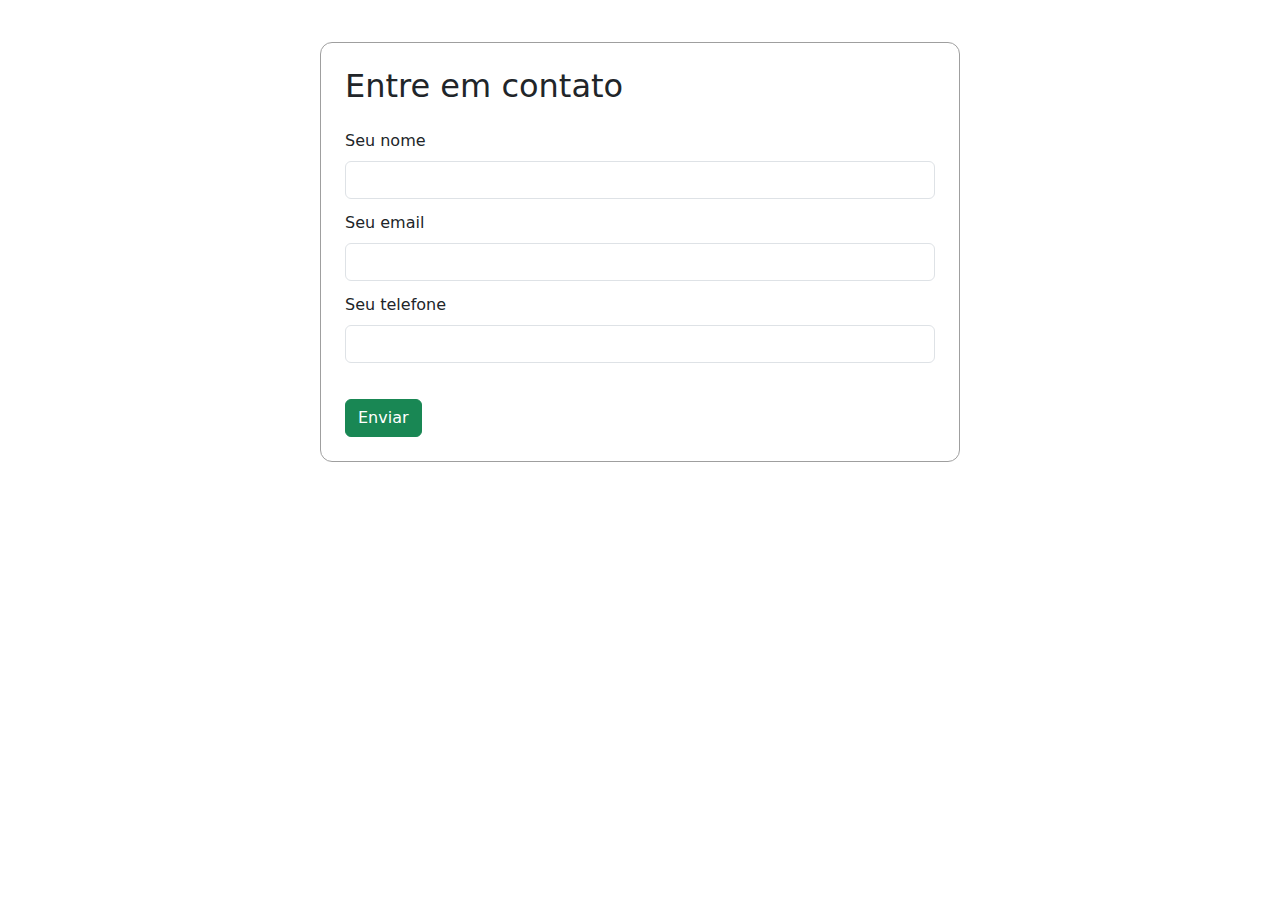
==== commit 424b2639: "Add files via upload" ====
--- a/index.html
+++ b/index.html
@@ -1,34 +1,28 @@
-<!DOCTYPE html>
-<html lang="en">
-<head>
-    <meta charset="UTF-8">
-    <meta name="viewport" content="width=device-width, initial-scale=1.0">
-    <link rel="stylesheet" href="./main.css">
-    <link rel="preconnect" href="https://fonts.googleapis.com">
-    <link rel="preconnect" href="https://fonts.gstatic.com" crossorigin>
-    <link href="https://fonts.googleapis.com/css2?family=Noto+Sans+Mono:wght@100..900&display=swap" rel="stylesheet">
-    <title>Gerenciador de Tarefas</title>
-</head>
-<body>
-    <div class="container">
-        <div class="area">
-            <header>
-                <h1>LISTA DE TAREFAS</h1>
-                <h3>Deixe de procastinar e trate de riscar as tarefas dessa lista!</h3>
-            </header>
-            <form>
-                <input type="text" id="adicionar-tarefa" placeholder="Digite a tarefa">
-                <button type="submit">Inserir</button>
-            </form>
-            <ul>
-
-            </ul>
-            <footer>
-
-            </footer>
-        </div>
-    </div>
-    <script src="https://code.jquery.com/jquery-3.7.1.min.js"></script>
-    <script src="./main.js"></script>
-</body>
+<!DOCTYPE html>
+<html lang="pt-br">
+<head>
+    <meta charset="UTF-8">
+    <meta name="viewport" content="width=device-width, initial-scale=1.0">
+    <title>Projeto Boostrap</title>
+    <link href="https://cdn.jsdelivr.net/npm/bootstrap@5.3.3/dist/css/bootstrap.min.css" rel="stylesheet" integrity="sha384-QWTKZyjpPEjISv5WaRU9OFeRpok6YctnYmDr5pNlyT2bRjXh0JMhjY6hW+ALEwIH" crossorigin="anonymous">
+    <link rel="stylesheet" href="main.css">
+</head>
+<body>
+    <div class="container">
+        <div class="row">
+            <div class="col">
+                <h2>Entre em contato</h2>
+                <form>
+                    <label class="form-label" for="nome">Seu nome</label>
+                    <input class="form-control" type="text" id="nome" />
+                    <label class="form-label" for="email">Seu email</label>
+                    <input class="form-control" type="email" id="email" />
+                    <label class="form-label" for="telefone">Seu telefone</label>
+                    <input class="form-control" type="tel" id="telefone" />
+                    <button class="btn btn-success">Enviar</button>
+                </form>
+            </div>
+        </div>
+    </div>
+</body>
 </html>--- a/main.css
+++ b/main.css
@@ -1,87 +1,27 @@
-* {
-    margin: 0;
-    padding: 0;
-    box-sizing: border-box;
-    font-family: "Noto Sans Mono", monospace;
+time {
+    display: block;
 }
 
-body {
-    background-color: rgb(181, 181, 197);
-}
-
-h1 {
-    font-size: 42px;
-    font-weight: 900;
-    letter-spacing: 4px;
-}
-
-h3 {
-    font-size: 20px;
-    font-weight: 400;
-}
-
-p {
-    font-size: 16px;
-    font-weight: 200;
+.post {
+    margin-bottom: 24px;
 }
 
 .container {
-    display: flex;
-    justify-content: center;
-    color: rgb(32, 32, 173);
+    width: 640px;
+    margin-top: 42px;
+    padding: 24px;
+    border: 1px solid rgb(159, 159, 159);
+    border-radius: 12px;
 }
 
-.area {
-    width: 640px;
-    background-color: rgb(226, 226, 233);
-    padding: 42px;
-    margin-top: 42px;
-    border: 1px solid rgb(168, 168, 183);
-    border-radius: 24px;
-    filter: drop-shadow(rgb(168, 168, 183) 0 5px 20px);
+.container h2 {
+    margin-bottom: 24px;
 }
 
-header {
-    text-align: center;
-    margin-bottom: 42px;
-    padding-bottom: 24px;
+.container input {
+    margin-bottom: 12px;
 }
 
-form {
-    width: 100%;
-    display: flex;
-    justify-content: space-between;
-    margin-bottom: 24px;
-    padding-bottom: 24px;
-}
-
-form input {
-    width: 67.5%;
-    font-size: 16px;
-    padding: 8px 16px;
-    border: 0.5px solid rgb(181, 181, 197);
-    border-radius: 12px;
-    color: rgb(181, 181, 197);
-    background-color: rgb(238, 238, 244);
-}
-
-form button {
-    width: 27.5%;
-    border: none;
-    border-radius: 12px;
-    padding: 4px auto;
-    background-color: rgb(32, 32, 173);
-    font-size: 16px;
-    font-weight: 800;
-    color: rgb(226, 226, 233);
-}
-
-ul li {
-    list-style: none;
-    color: rgb(32, 32, 173);
-    font-size: 16px;
-}
-
-ul li .concluida {
-    text-decoration: line-through;
+.container button {
+    margin-top: 24px;
 }